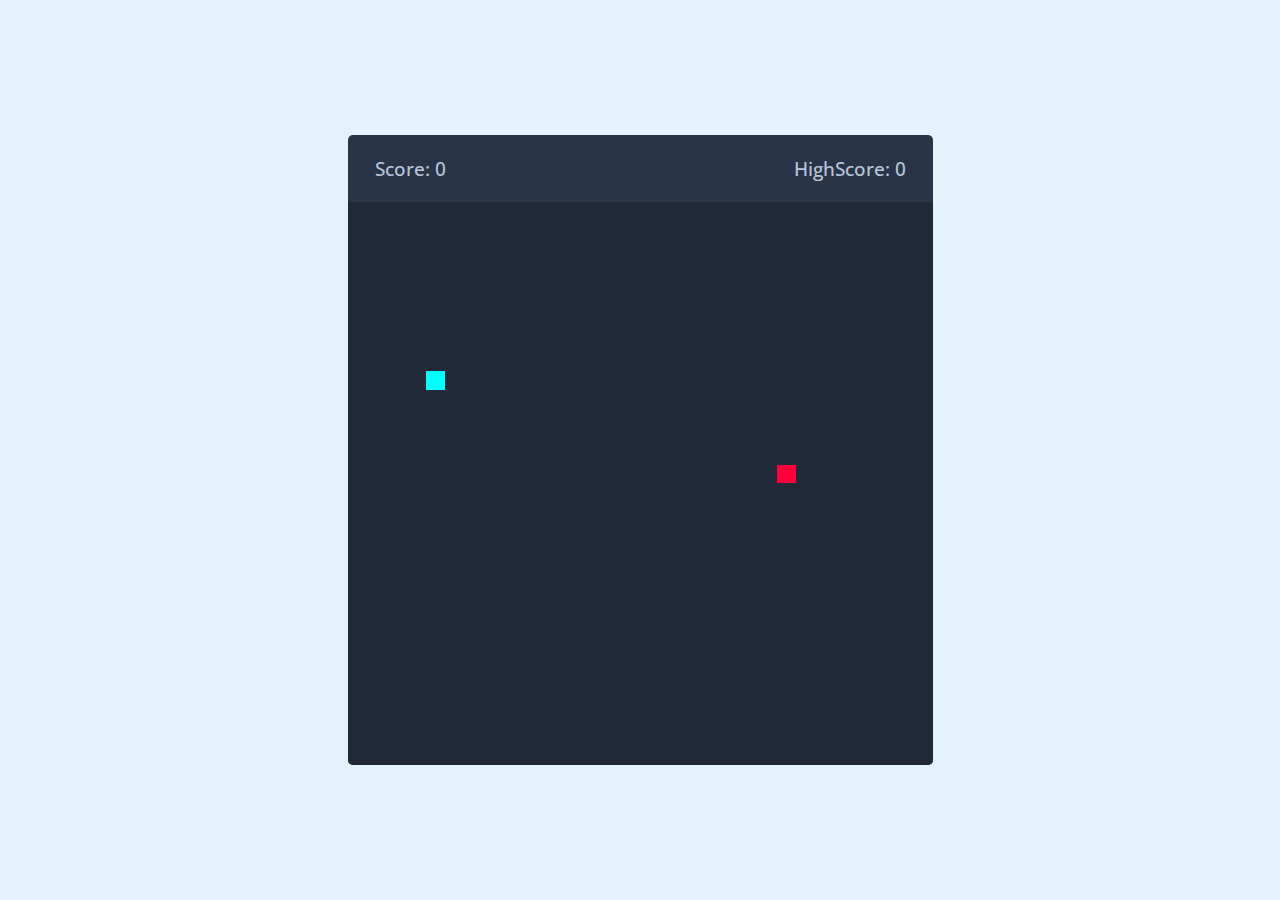
==== Snake2/index.html @ e9d1771b "new game added" ====
<!DOCTYPE html>
<html lang="en">
<head>
    <meta charset="UTF-8">
    <meta name="viewport" content="width=device-width, initial-scale=1.0">
    <title>Snake 2.0</title>
    <link rel="stylesheet" href="style.css">
    <script src="script.js" defer></script>
</head>
<body>
    <div class="wrapper">
        <div class="game-details">
            <span class="score">Score: 0</span>
            <span class="high-score">HighScore: 0</span>
        </div>
        <div class="play-board"></div>
    </div>
</body>
</html>
---- Snake2/style.css ----
@import url('https://fonts.googleapis.com/css2?family=Open+Sans&display=swap');

*{
    margin : 0;
    padding: 0;
    box-sizing: border-box;
    font-family: 'Open Sans', sans-serif;
}

body {

    display: flex;
    align-items: center;
    justify-content: center;
    min-height: 100vh;
    background: #E3F2FD;
    
}
.wrapper{
    
    width: 65vmin;
    height: 70vmin;
    display: flex;
    flex-direction: column;
    overflow: hidden;
    background: #293447;
    border-radius: 5px;
}

.game-details{

    color: #B8C6dC;
    font-size: 1.2rem;
    font-weight: 500;
    padding: 20px 27px;
    display: flex;
    justify-content: space-between;
}

.play-board{

    width: 100%;
    height: 100%;
    display: grid;
    grid-template: repeat(30, 1fr) / repeat(30, 1fr);
    
    background: #212837;
}

.play-board .food{

    background: #ff003D;
}

.play-board .snake{
    background: aqua;
}
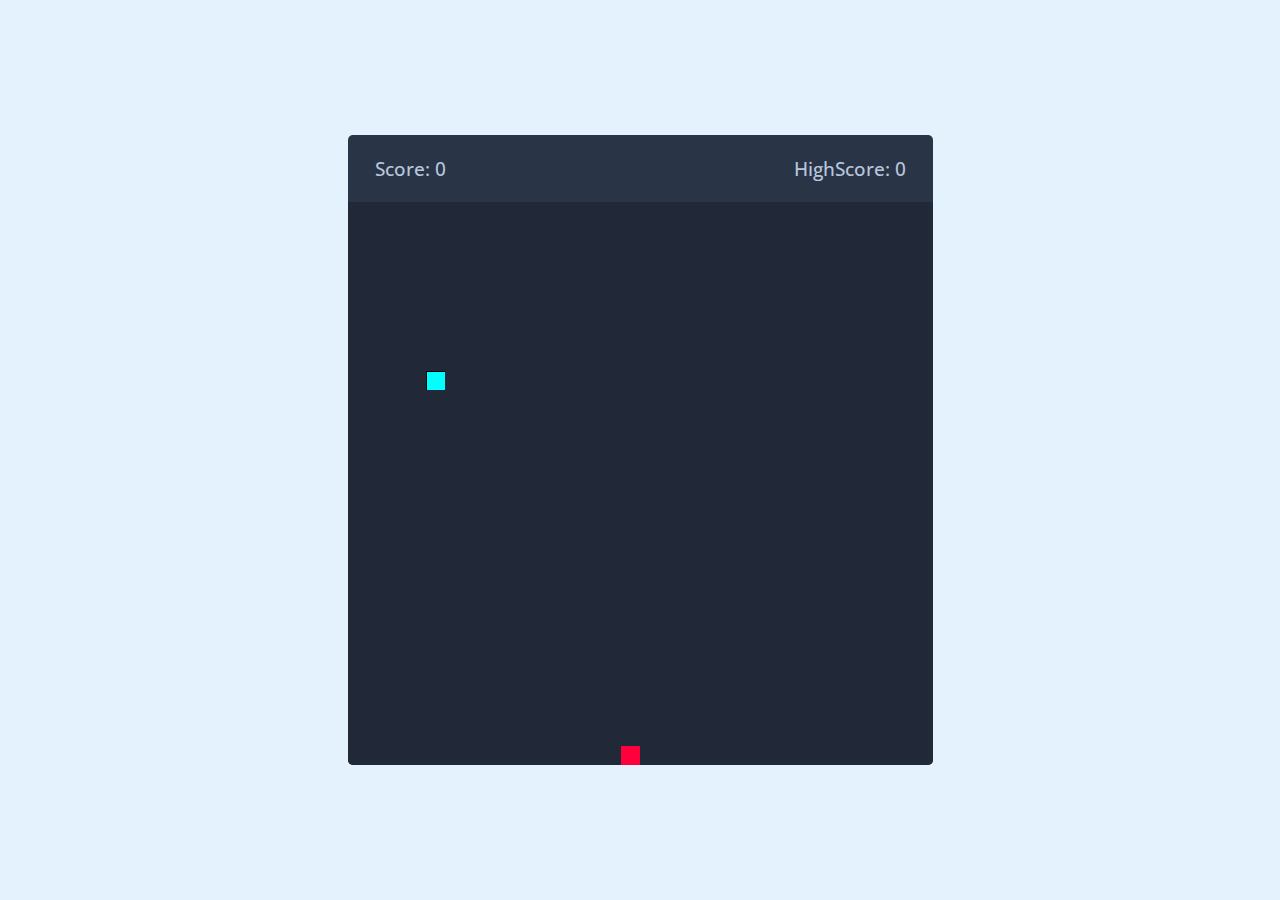
==== commit 7a2fbad6: "updating snake2.0" ====
--- a/Snake2/index.html
+++ b/Snake2/index.html
@@ -2,9 +2,11 @@
 <html lang="en">
 <head>
     <meta charset="UTF-8">
-    <meta name="viewport" content="width=device-width, initial-scale=1.0">
     <title>Snake 2.0</title>
     <link rel="stylesheet" href="style.css">
+    <meta name="viewport" content="width=device-width, initial-scale=1.0">
+    <link rel="stylesheet" href="https://cdnjs.cloudflare.com/ajax/libs/font-awesome/6.3.0/css/all.min.css">
+
     <script src="script.js" defer></script>
 </head>
 <body>
@@ -14,6 +16,12 @@
             <span class="high-score">HighScore: 0</span>
         </div>
         <div class="play-board"></div>
+        <div class="controls">
+            <i data-key = "ArrowLeft" class="fa-solid fa-arrow-left-long"></i>
+            <i data-key = "ArrowUp" class="fa-solid fa-arrow-up-long"></i>
+            <i data-key = "ArrowRight" class="fa-solid fa-arrow-right-long"></i>
+            <i data-key = "ArrowDown" class="fa-solid fa-arrow-down-long"></i>
+        </div>
     </div>
 </body>
 </html>--- a/Snake2/style.css
+++ b/Snake2/style.css
@@ -54,4 +54,45 @@
 
 .play-board .snake{
     background: aqua;
+    border-left : 1px solid black;
+    border-top : 1px solid black;
+}
+.controls { 
+
+    display: none;
+    justify-content: space-between;
+}
+.controls i {
+
+    padding: 25px 0;
+    color: #B8C6dC;
+    text-align: center;
+    cursor: pointer;
+    font-size: 1.3rem;
+    width: calc(100% / 4);
+    border-right: 1px solid #171b26;
+}
+
+@media screen and (max-width: 800px){
+
+    .wrapper {
+        width: 90vmin;
+        height: 115vmin;
+    }
+
+    .game-details {
+        font-size: 1rem;
+        padding: 15px 27px;
+    }
+
+    .controls {
+        display: flex;
+    }
+
+    .controls i{
+
+        padding: 15px 0;
+        font-size: 1rem;
+    }
+
 }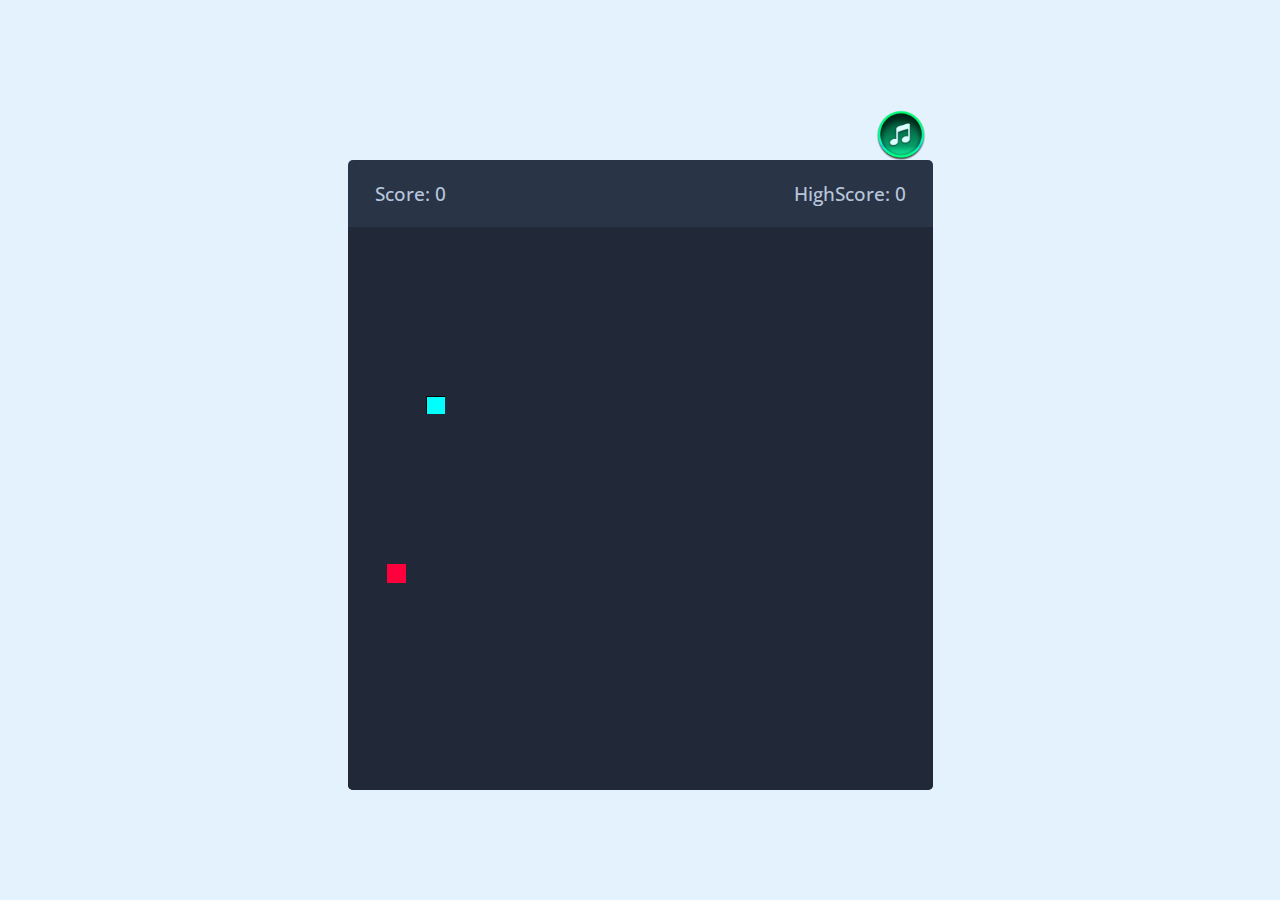
==== commit f1bc9ac1: "music botton added" ====
--- a/Snake2/index.html
+++ b/Snake2/index.html
@@ -10,6 +10,7 @@
     <script src="script.js" defer></script>
 </head>
 <body>
+    <div id="music"><img src="musicIcon.png" alt="musicIcon"></div>
     <div class="wrapper">
         <div class="game-details">
             <span class="score">Score: 0</span>
@@ -23,5 +24,6 @@
             <i data-key = "ArrowDown" class="fa-solid fa-arrow-down-long"></i>
         </div>
     </div>
+    
 </body>
 </html>--- a/Snake2/style.css
+++ b/Snake2/style.css
@@ -14,6 +14,21 @@
     justify-content: center;
     min-height: 100vh;
     background: #E3F2FD;
+    flex-direction: column;
+    
+}
+
+#music {
+
+    display: flex;
+    position: relative;
+    margin-left: 58vmin
+    
+}
+
+#music img{
+
+    width: 100px;
     
 }
 .wrapper{
@@ -21,7 +36,7 @@
     width: 65vmin;
     height: 70vmin;
     display: flex;
-    flex-direction: column;
+    flex-direction: column;   
     overflow: hidden;
     background: #293447;
     border-radius: 5px;
@@ -75,6 +90,13 @@
 
 @media screen and (max-width: 800px){
 
+    #music {
+
+        display: flex;
+        position: relative;
+        margin-left: 82vmin;
+        
+    }
     .wrapper {
         width: 90vmin;
         height: 115vmin;
@@ -95,4 +117,5 @@
         font-size: 1rem;
     }
 
-}+}
+
